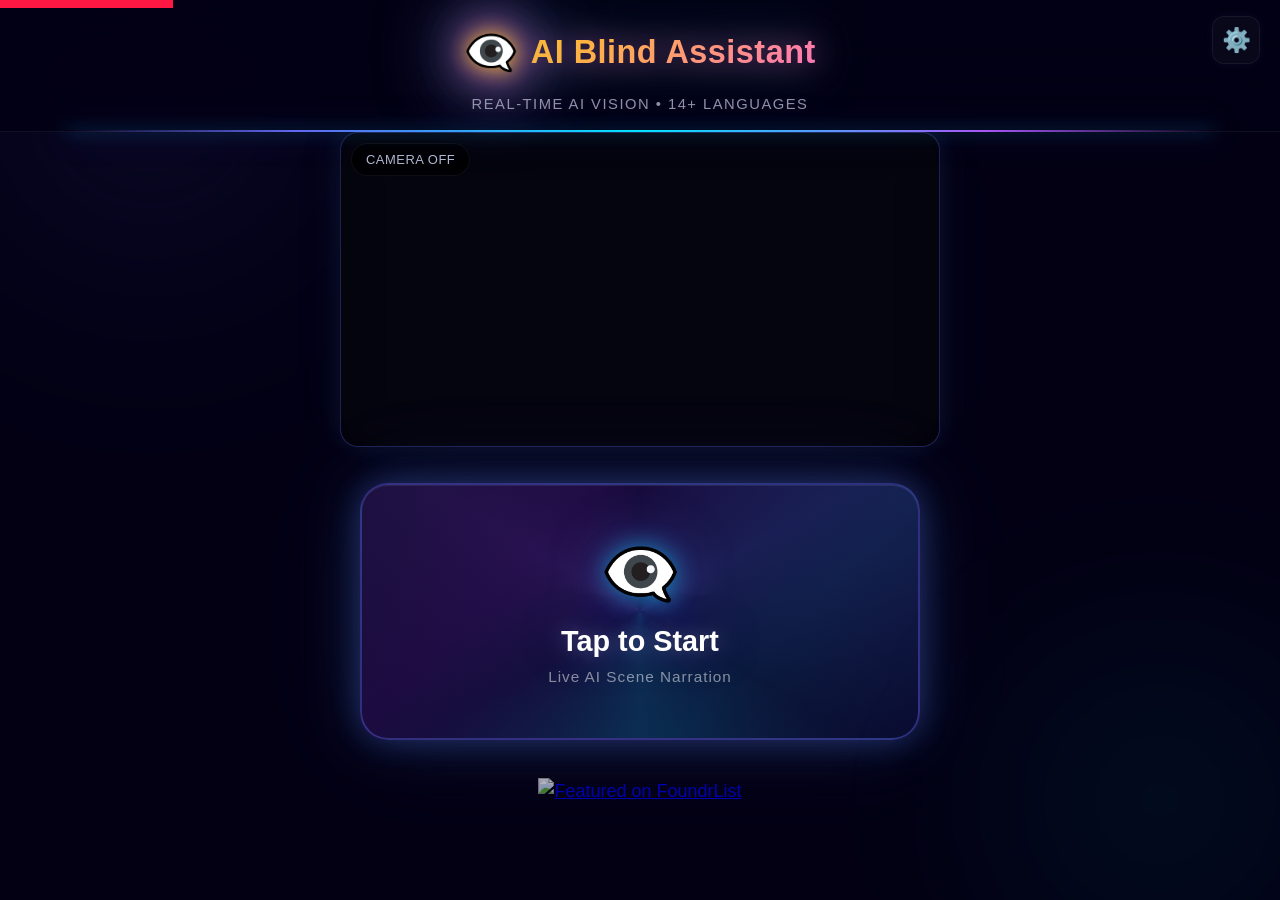
==== public/index.html @ adb6ef5a "Add FoundrList badge" ====
<!DOCTYPE html>
<html lang="en">
<head>
    <!-- Google tag (gtag.js) -->
    <script async src="https://www.googletagmanager.com/gtag/js?id=G-GV0S8DS3LZ"></script>
    <script>
      window.dataLayer = window.dataLayer || [];
      function gtag(){dataLayer.push(arguments);}
      gtag('js', new Date());

      gtag('config', 'G-GV0S8DS3LZ');
    </script>
    <meta charset="UTF-8">
    <meta name="viewport" content="width=device-width, initial-scale=1.0, maximum-scale=1.0, user-scalable=no">
    <meta name="description" content="AI Blind Assistant - Live scene narration and obstacle detection for visually impaired users">
    <meta name="theme-color" content="#030014">
    <meta name="apple-mobile-web-app-capable" content="yes">
    <meta name="apple-mobile-web-app-status-bar-style" content="black-translucent">
    <meta name="mobile-web-app-capable" content="yes">
    <link rel="manifest" href="manifest.json">
    <link rel="icon" type="image/svg+xml" href="favicon.svg">
    <link rel="apple-touch-icon" href="favicon.svg">
    <title>AI Blind Assistant</title>

    <link rel="stylesheet" href="css/style.css">

    <style>.skip-link{position:absolute;top:-40px;left:0;background:var(--danger);color:#fff;padding:8px;z-index:999;font-size:1.2rem}.skip-link:focus{top:0}</style>

    <!-- Vercel Web Analytics -->
    <script defer src="https://cdn.vercel-insights.com/v1/script.js"></script>
</head>
<body>
    <a href="#main" class="skip-link">Skip to assistant</a>

    <!-- ARIA live regions -->
    <div id="sr-alert" aria-live="assertive" aria-atomic="true" class="sr-only"></div>
    <div id="sr-status" aria-live="polite" aria-atomic="true" class="sr-only"></div>

    <!-- Header -->
    <header>
        <div class="header-row">
            <h1 aria-label="AI Blind Assistant">
                <span class="logo" aria-hidden="true">👁️‍🗨️</span>
                <span>AI Blind Assistant</span>
            </h1>
            <button id="btn-settings" class="btn-icon" aria-label="Open settings">⚙️</button>
        </div>
        <p class="subtitle">Real-time AI vision • 14+ languages</p>
    </header>

    <!-- Main -->
    <main id="main">

        <!-- Camera Feed -->
        <div class="camera-wrap" aria-hidden="true">
            <video id="camera" autoplay playsinline muted></video>
            <canvas id="capture-canvas"></canvas>
            <div id="camera-status" class="camera-badge">Camera off</div>
            <div id="scan-line" class="scanning-line" style="display:none"></div>
            <div id="status-ring" class="status-ring" style="display:none"></div>
        </div>

        <!-- Primary Action: Big start button -->
        <section class="action-zone" aria-label="Main controls">
            <button id="btn-start" class="btn-mega" aria-label="Start assistant. Double tap to begin live scene narration.">
                <span class="mega-icon" aria-hidden="true">👁️‍🗨️</span>
                <span class="mega-label">Tap to Start</span>
                <span class="mega-sub">Live AI Scene Narration</span>
            </button>
        </section>

        <!-- Active Mode -->
        <section id="active-panel" class="active-panel hidden" aria-label="Live assistant">

            <!-- Scene narration -->
            <div class="narration-box" role="log" aria-live="polite" aria-label="Scene narration">
                <div class="narration-header">
                    <span class="pulse-dot" aria-hidden="true"></span>
                    <span>Live Narration</span>
                </div>
                <p id="narration-text" class="narration-text">Starting camera...</p>
            </div>

            <!-- Obstacle alerts -->
            <div id="obstacle-alerts" class="obstacle-alerts" role="alert" aria-live="assertive" aria-label="Obstacle warnings"></div>

            <!-- Quick Actions -->
            <div class="quick-actions" role="toolbar" aria-label="Quick actions">
                <button id="btn-describe" class="btn btn-primary btn-xl" aria-label="Describe what's in front of me">
                    <span aria-hidden="true">🔍</span>
                    <span>What's here?</span>
                </button>
                <button id="btn-read" class="btn btn-secondary btn-xl" aria-label="Read any visible text, signs, or labels">
                    <span aria-hidden="true">📖</span>
                    <span>Read text</span>
                </button>
                <button id="btn-ask" class="btn btn-secondary btn-xl" aria-label="Ask a question about the scene">
                    <span aria-hidden="true">❓</span>
                    <span>Ask AI</span>
                </button>
            </div>

            <!-- Repeat / Stop -->
            <div class="playback-controls">
                <button id="btn-repeat" class="btn btn-accent btn-lg btn-block" aria-label="Repeat last narration">
                    <span aria-hidden="true">🔊</span> Repeat Last
                </button>
            </div>

            <button id="btn-stop" class="btn btn-danger btn-lg btn-block" aria-label="Stop assistant and camera">
                <span aria-hidden="true">⏹️</span> Stop Assistant
            </button>
        </section>

        <!-- Ask Question Modal -->
        <div id="ask-modal" class="modal hidden" role="dialog" aria-label="Ask a question" aria-modal="true">
            <div class="modal-backdrop"></div>
            <div class="modal-body">
                <h2>Ask about what you see</h2>
                <div class="input-group">
                    <label for="question-input">Your question:</label>
                    <input type="text" id="question-input" class="text-input"
                           placeholder="e.g. Is there a door nearby?"
                           aria-label="Type your question">
                </div>
                <div class="modal-row">
                    <button id="btn-voice-ask" class="btn btn-primary btn-lg" aria-label="Ask by voice">
                        <span aria-hidden="true">🎤</span> Speak
                    </button>
                    <button id="btn-send-ask" class="btn btn-accent btn-lg" aria-label="Send question">
                        <span aria-hidden="true">➡️</span> Ask
                    </button>
                </div>
                <button id="btn-close-ask" class="btn btn-secondary btn-block" aria-label="Close">Cancel</button>
            </div>
        </div>
    </main>

    <!-- Settings Modal -->
    <div id="settings-modal" class="modal hidden" role="dialog" aria-label="Settings" aria-modal="true">
        <div class="modal-backdrop"></div>
        <div class="modal-body">
            <h2>Settings</h2>

            <div class="setting-group">
                <h3>Voice Language</h3>
                <select id="setting-language" class="select-input" aria-label="Select voice language">
                    <option value="en" selected>English</option>
                    <option value="hi">Hindi (हिन्दी)</option>
                    <option value="ta">Tamil (தமிழ்)</option>
                    <option value="te">Telugu (తెలుగు)</option>
                    <option value="kn">Kannada (ಕನ್ನಡ)</option>
                    <option value="ml">Malayalam (മലയാളം)</option>
                    <option value="bn">Bengali (বাংলা)</option>
                    <option value="mr">Marathi (मराठी)</option>
                    <option value="gu">Gujarati (ગુજરાતી)</option>
                    <option value="pa">Punjabi (ਪੰਜਾਬੀ)</option>
                    <option value="ur">Urdu (اردو)</option>
                    <option value="es">Spanish</option>
                    <option value="fr">French</option>
                    <option value="ar">Arabic</option>
                </select>
            </div>

            <div class="setting-group">
                <h3>Narration</h3>
                <label class="toggle">
                    <input type="checkbox" id="setting-auto-narrate" checked>
                    Auto-narrate scenes continuously
                </label>
                <label class="toggle">
                    <input type="checkbox" id="setting-obstacle-alerts" checked>
                    Obstacle proximity alerts
                </label>
                <label class="toggle">
                    <input type="checkbox" id="setting-haptic" checked>
                    Vibration on obstacles
                </label>
            </div>

            <div class="setting-group">
                <h3>Speed</h3>
                <label class="range-label">
                    Scene scan interval:
                    <span id="interval-value">3s</span>
                </label>
                <input type="range" id="setting-interval" min="2" max="10" value="3" step="1"
                       aria-label="Scene scan interval in seconds">
            </div>

            <div class="setting-group">
                <h3>Voice</h3>
                <label class="range-label">
                    Speech rate:
                    <span id="rate-value">1.0x</span>
                </label>
                <input type="range" id="setting-rate" min="0.5" max="2" value="1" step="0.1"
                       aria-label="Speech rate">
            </div>

            <button id="btn-close-settings" class="btn btn-primary btn-block btn-lg">Done</button>
        </div>
    </div>

    <!-- FoundrList Badge -->
    <div style="text-align:center;padding:1rem 0;opacity:0.7">
        <a href="https://www.foundrlist.com/product/aiblindassistant?utm_source=badge&utm_medium=embed" target="_blank" rel="noopener">
            <img src="https://www.foundrlist.com/api/badge/aiblindassistant" alt="Featured on FoundrList" width="120" height="38" />
        </a>
    </div>

    <!-- Toasts -->
    <div id="toasts" class="toast-container" aria-live="polite"></div>

    <!-- Scripts -->
    <script src="js/camera.js"></script>
    <script src="js/audio.js"></script>
    <script src="js/app.js"></script>
</body>
</html>
---- public/css/style.css ----
/* ============================================
   AI Blind Assistant — Neon Glow Dark Theme
   Mobile-first, high-contrast, accessibility-focused
   ============================================ */

:root {
    --bg: #030014;
    --bg-card: #0a0a1f;
    --bg-input: #0f0f2a;
    --text: #ffffff;
    --text-dim: #b0b8d0;
    --text-muted: #4a4a6a;
    --accent: #00e5ff;
    --accent-glow: rgba(0, 229, 255, 0.5);
    --accent-deep: rgba(0, 229, 255, 0.08);
    --primary: #6366f1;
    --primary-glow: rgba(99, 102, 241, 0.5);
    --primary-dark: #4f46e5;
    --danger: #ff1744;
    --danger-glow: rgba(255, 23, 68, 0.5);
    --danger-dark: #c62828;
    --warning: #ff9100;
    --warning-glow: rgba(255, 145, 0, 0.4);
    --success: #00e676;
    --success-glow: rgba(0, 230, 118, 0.5);
    --purple: #a855f7;
    --purple-glow: rgba(168, 85, 247, 0.4);
    --border: rgba(255, 255, 255, 0.06);
    --border-glow: rgba(0, 229, 255, 0.2);
    --glass: rgba(255, 255, 255, 0.03);
    --radius: 18px;
    --radius-sm: 12px;
    --font: -apple-system, BlinkMacSystemFont, 'Segoe UI', Roboto, sans-serif;
}

*, *::before, *::after { box-sizing: border-box; margin: 0; padding: 0; }

html { font-size: 18px; scroll-behavior: smooth; }

body {
    font-family: var(--font);
    background: var(--bg);
    color: var(--text);
    min-height: 100dvh;
    min-height: 100vh; /* fallback */
    line-height: 1.5;
    -webkit-font-smoothing: antialiased;
    overflow-x: hidden;
    position: relative;
    -webkit-tap-highlight-color: transparent;
    touch-action: manipulation;
    padding: env(safe-area-inset-top) env(safe-area-inset-right) env(safe-area-inset-bottom) env(safe-area-inset-left);
}

/* --- Ambient Background Orbs --- */
body::before,
body::after {
    content: '';
    position: fixed;
    border-radius: 50%;
    filter: blur(100px);
    pointer-events: none;
    z-index: 0;
}

body::before {
    width: 500px; height: 500px;
    top: -150px; left: -100px;
    background: radial-gradient(circle, rgba(99, 102, 241, 0.12) 0%, transparent 70%);
    animation: orbFloat1 8s ease-in-out infinite;
}

body::after {
    width: 400px; height: 400px;
    bottom: -100px; right: -80px;
    background: radial-gradient(circle, rgba(0, 229, 255, 0.1) 0%, transparent 70%);
    animation: orbFloat2 10s ease-in-out infinite;
}

@keyframes orbFloat1 {
    0%, 100% { transform: translate(0, 0) scale(1); }
    50% { transform: translate(60px, 40px) scale(1.15); }
}

@keyframes orbFloat2 {
    0%, 100% { transform: translate(0, 0) scale(1); }
    50% { transform: translate(-50px, -30px) scale(1.1); }
}

.sr-only {
    position: absolute; width: 1px; height: 1px;
    margin: -1px; padding: 0; overflow: hidden;
    clip: rect(0,0,0,0); white-space: nowrap; border: 0;
}

.hidden { display: none !important; }

/* Focus */
*:focus-visible {
    outline: 2px solid var(--accent);
    outline-offset: 3px;
    box-shadow: 0 0 15px var(--accent-glow);
}

/* ===========================================
   HEADER — Glowing Logo & Title
   =========================================== */
header {
    background: rgba(3, 0, 20, 0.85);
    padding: 20px 20px 16px;
    border-bottom: 1px solid var(--border);
    text-align: center;
    position: relative;
    z-index: 10;
    backdrop-filter: blur(30px);
}

/* Glowing bottom line */
header::after {
    content: '';
    position: absolute;
    bottom: -1px; left: 5%; right: 5%;
    height: 2px;
    background: linear-gradient(90deg,
        transparent,
        var(--primary) 20%,
        var(--accent) 50%,
        var(--purple) 80%,
        transparent);
    border-radius: 2px;
    box-shadow: 0 0 15px var(--accent-glow), 0 0 30px var(--primary-glow);
    animation: headerLineGlow 3s ease-in-out infinite;
}

@keyframes headerLineGlow {
    0%, 100% { opacity: 0.7; filter: brightness(1); }
    50% { opacity: 1; filter: brightness(1.3); }
}

.header-row {
    display: flex; align-items: center; justify-content: center; gap: 12px;
}

header h1 {
    font-size: 1.8rem; font-weight: 900;
    display: flex; align-items: center; gap: 12px;
    background: linear-gradient(135deg, #ffd700 0%, #ff6ec7 35%, #00e5ff 65%, #a855f7 100%);
    background-size: 300% 300%;
    -webkit-background-clip: text;
    -webkit-text-fill-color: transparent;
    background-clip: text;
    animation: titleShimmer 5s ease-in-out infinite;
    filter: drop-shadow(0 0 15px rgba(255, 110, 199, 0.6)) drop-shadow(0 0 30px rgba(0, 229, 255, 0.3));
    letter-spacing: 0.5px;
}

@keyframes titleShimmer {
    0%, 100% { background-position: 0% 50%; }
    50% { background-position: 100% 50%; }
}

/* Glowing Logo */
.logo {
    font-size: 2.4rem;
    -webkit-text-fill-color: initial;
    filter: drop-shadow(0 0 10px rgba(255, 215, 0, 0.7)) drop-shadow(0 0 25px rgba(255, 110, 199, 0.5)) drop-shadow(0 0 40px var(--primary-glow));
    animation: logoGlow 3s ease-in-out infinite;
}

@keyframes logoGlow {
    0%, 100% {
        filter: drop-shadow(0 0 10px rgba(255, 215, 0, 0.7)) drop-shadow(0 0 25px rgba(255, 110, 199, 0.5)) drop-shadow(0 0 40px var(--primary-glow));
        transform: scale(1);
    }
    50% {
        filter: drop-shadow(0 0 18px rgba(255, 215, 0, 0.9)) drop-shadow(0 0 35px rgba(255, 110, 199, 0.7)) drop-shadow(0 0 50px var(--purple-glow)) drop-shadow(0 0 60px rgba(0, 229, 255, 0.3));
        transform: scale(1.12);
    }
}

.subtitle {
    color: var(--text-dim); font-size: 0.82rem; margin-top: 8px;
    letter-spacing: 1.5px; text-transform: uppercase;
    opacity: 0.8;
    text-shadow: 0 0 8px rgba(255, 110, 199, 0.2);
}

/* ===========================================
   BUTTONS — Neon Glow Variants
   =========================================== */
.btn {
    display: inline-flex; align-items: center; justify-content: center; gap: 8px;
    padding: 12px 20px; font-size: 1rem; font-weight: 600;
    border: 1px solid transparent; border-radius: var(--radius-sm);
    cursor: pointer; text-decoration: none;
    min-height: 52px; min-width: 52px;
    font-family: var(--font);
    transition: all 0.3s cubic-bezier(0.4, 0, 0.2, 1);
    position: relative;
    overflow: hidden;
    z-index: 1;
}

.btn::after {
    content: '';
    position: absolute; inset: 0;
    border-radius: inherit;
    opacity: 0;
    background: radial-gradient(circle at center, rgba(255,255,255,0.15) 0%, transparent 70%);
    transition: opacity 0.3s;
}

.btn:hover::after { opacity: 1; }
.btn:active { transform: scale(0.96); }

.btn-primary {
    background: linear-gradient(135deg, var(--primary) 0%, var(--primary-dark) 50%, #6366f1 100%);
    color: #fff;
    border-color: rgba(99, 102, 241, 0.5);
    box-shadow:
        0 0 18px rgba(99, 102, 241, 0.35),
        0 0 40px rgba(99, 102, 241, 0.15),
        inset 0 1px 0 rgba(255,255,255,0.1),
        inset 0 0 12px rgba(99, 102, 241, 0.12);
    text-shadow: 0 0 8px rgba(255, 255, 255, 0.3);
    animation: primaryPulse 3.5s ease-in-out infinite;
    position: relative;
    overflow: hidden;
}
.btn-primary::before {
    content: '';
    position: absolute; inset: 0;
    background: linear-gradient(45deg, transparent 30%, rgba(255,255,255,0.1) 50%, transparent 70%);
    animation: primaryShimmer 3s ease-in-out infinite;
}
.btn-primary:hover, .btn-primary:focus-visible {
    box-shadow:
        0 0 30px var(--primary-glow),
        0 0 60px rgba(99, 102, 241, 0.25),
        0 0 90px rgba(99, 102, 241, 0.1),
        0 4px 20px rgba(0,0,0,0.4);
    border-color: rgba(99, 102, 241, 0.7);
    transform: translateY(-2px) scale(1.02);
}

@keyframes primaryPulse {
    0%, 100% { box-shadow: 0 0 18px rgba(99, 102, 241, 0.35), 0 0 40px rgba(99, 102, 241, 0.15); }
    50% { box-shadow: 0 0 28px rgba(99, 102, 241, 0.5), 0 0 55px rgba(99, 102, 241, 0.25), 0 0 80px rgba(99, 102, 241, 0.1); }
}

@keyframes primaryShimmer {
    0% { transform: translateX(-100%); }
    100% { transform: translateX(100%); }
}

.btn-secondary {
    background: var(--glass);
    color: var(--text);
    border-color: rgba(168, 85, 247, 0.2);
    backdrop-filter: blur(10px);
    box-shadow: 0 0 12px rgba(168, 85, 247, 0.1), inset 0 0 15px rgba(168, 85, 247, 0.03);
    text-shadow: 0 0 6px rgba(168, 85, 247, 0.2);
    animation: secondaryGlow 4s ease-in-out infinite;
}
.btn-secondary:hover, .btn-secondary:focus-visible {
    background: rgba(168, 85, 247, 0.08);
    border-color: rgba(168, 85, 247, 0.4);
    box-shadow:
        0 0 25px rgba(168, 85, 247, 0.2),
        0 0 50px rgba(168, 85, 247, 0.1),
        inset 0 0 20px rgba(168, 85, 247, 0.05);
    transform: translateY(-2px);
}

@keyframes secondaryGlow {
    0%, 100% { box-shadow: 0 0 12px rgba(168, 85, 247, 0.1); border-color: rgba(168, 85, 247, 0.2); }
    50% { box-shadow: 0 0 20px rgba(168, 85, 247, 0.2), 0 0 35px rgba(168, 85, 247, 0.08); border-color: rgba(168, 85, 247, 0.3); }
}

.btn-accent {
    background: linear-gradient(135deg, var(--accent) 0%, #00b8d4 50%, #00e5ff 100%);
    color: #000; font-weight: 700;
    border-color: rgba(0, 229, 255, 0.6);
    box-shadow:
        0 0 20px var(--accent-glow),
        0 0 40px rgba(0, 229, 255, 0.25),
        0 0 60px rgba(0, 229, 255, 0.1),
        inset 0 0 12px rgba(0, 229, 255, 0.15);
    text-shadow: 0 0 8px rgba(0, 0, 0, 0.3);
    animation: accentPulse 3s ease-in-out infinite;
    position: relative;
    overflow: hidden;
}
.btn-accent::before {
    content: '';
    position: absolute; inset: 0;
    background: linear-gradient(45deg, transparent 30%, rgba(255,255,255,0.15) 50%, transparent 70%);
    animation: accentShimmer 3s ease-in-out infinite;
}
.btn-accent:hover, .btn-accent:focus-visible {
    box-shadow:
        0 0 35px var(--accent-glow),
        0 0 70px rgba(0, 229, 255, 0.3),
        0 0 100px rgba(0, 229, 255, 0.15),
        0 0 130px rgba(0, 229, 255, 0.05);
    transform: translateY(-2px) scale(1.02);
    border-color: rgba(0, 229, 255, 0.8);
}

@keyframes accentPulse {
    0%, 100% {
        box-shadow: 0 0 20px var(--accent-glow), 0 0 40px rgba(0, 229, 255, 0.25), 0 0 60px rgba(0, 229, 255, 0.1);
    }
    50% {
        box-shadow: 0 0 30px var(--accent-glow), 0 0 55px rgba(0, 229, 255, 0.35), 0 0 80px rgba(0, 229, 255, 0.15), 0 0 100px rgba(0, 229, 255, 0.05);
    }
}

@keyframes accentShimmer {
    0% { transform: translateX(-100%); }
    100% { transform: translateX(100%); }
}

.btn-danger {
    background: linear-gradient(135deg, var(--danger) 0%, #d50000 50%, #ff1744 100%);
    color: #fff;
    border-color: rgba(255, 23, 68, 0.6);
    box-shadow:
        0 0 20px rgba(255, 23, 68, 0.4),
        0 0 40px rgba(255, 23, 68, 0.2),
        0 0 60px rgba(255, 23, 68, 0.1),
        inset 0 0 15px rgba(255, 23, 68, 0.15);
    animation: dangerPulse 2s ease-in-out infinite;
    text-shadow: 0 0 10px rgba(255, 255, 255, 0.5), 0 0 20px rgba(255, 23, 68, 0.6);
    position: relative;
    overflow: hidden;
}
.btn-danger::before {
    content: '';
    position: absolute; inset: 0;
    background: linear-gradient(45deg, transparent 30%, rgba(255,255,255,0.12) 50%, transparent 70%);
    animation: dangerShimmer 2.5s ease-in-out infinite;
}
.btn-danger:hover, .btn-danger:focus-visible {
    box-shadow:
        0 0 35px var(--danger-glow),
        0 0 70px rgba(255, 23, 68, 0.3),
        0 0 100px rgba(255, 23, 68, 0.15),
        0 0 140px rgba(255, 23, 68, 0.05);
    border-color: rgba(255, 23, 68, 0.8);
    transform: translateY(-2px) scale(1.02);
}

@keyframes dangerPulse {
    0%, 100% {
        box-shadow:
            0 0 20px rgba(255, 23, 68, 0.4),
            0 0 40px rgba(255, 23, 68, 0.2),
            0 0 60px rgba(255, 23, 68, 0.1),
            inset 0 0 15px rgba(255, 23, 68, 0.15);
    }
    50% {
        box-shadow:
            0 0 30px rgba(255, 23, 68, 0.6),
            0 0 60px rgba(255, 23, 68, 0.35),
            0 0 90px rgba(255, 23, 68, 0.15),
            0 0 120px rgba(255, 23, 68, 0.05),
            inset 0 0 20px rgba(255, 23, 68, 0.2);
    }
}

@keyframes dangerShimmer {
    0% { transform: translateX(-100%); }
    100% { transform: translateX(100%); }
}

.btn-lg { padding: 16px 24px; font-size: 1.1rem; min-height: 58px; }
.btn-xl { padding: 18px 16px; font-size: 1.05rem; min-height: 64px; flex: 1; flex-direction: column; }
.btn-block { width: 100%; }

.btn-icon {
    background: var(--glass); border: 1px solid var(--border); color: var(--text);
    border-radius: var(--radius-sm); padding: 8px; cursor: pointer;
    font-size: 1.3rem; min-height: 48px; min-width: 48px;
    display: flex; align-items: center; justify-content: center;
    position: absolute; right: 20px; top: 16px;
    transition: all 0.3s;
    backdrop-filter: blur(10px);
}
.btn-icon:hover {
    background: rgba(99, 102, 241, 0.08);
    border-color: rgba(99, 102, 241, 0.4);
    box-shadow:
        0 0 20px rgba(99, 102, 241, 0.25),
        0 0 40px rgba(168, 85, 247, 0.1);
    animation: settingsSpin 0.5s ease;
}

.btn-icon {
    box-shadow: 0 0 10px rgba(99, 102, 241, 0.08);
    animation: settingsGlow 4s ease-in-out infinite;
}

@keyframes settingsGlow {
    0%, 100% { box-shadow: 0 0 10px rgba(99, 102, 241, 0.08); }
    50% { box-shadow: 0 0 16px rgba(99, 102, 241, 0.15), 0 0 30px rgba(168, 85, 247, 0.06); }
}

@keyframes settingsSpin {
    from { transform: rotate(0deg); }
    to { transform: rotate(90deg); }
}

/* ===========================================
   CAMERA — Neon Border Frame
   =========================================== */
.camera-wrap {
    position: relative; width: 100%; aspect-ratio: 4/3;
    max-height: 35vh; background: #050510;
    border-radius: var(--radius); overflow: hidden;
    border: 1px solid rgba(99, 102, 241, 0.3);
    margin-bottom: 16px;
    box-shadow:
        0 0 30px rgba(0, 0, 0, 0.6),
        0 0 20px rgba(99, 102, 241, 0.15),
        0 0 40px rgba(0, 229, 255, 0.08),
        0 0 60px rgba(168, 85, 247, 0.05),
        inset 0 0 40px rgba(0,0,0,0.4);
    animation: cameraGlow 5s ease-in-out infinite;
}

@keyframes cameraGlow {
    0%, 100% {
        border-color: rgba(99, 102, 241, 0.3);
        box-shadow: 0 0 30px rgba(0,0,0,0.6), 0 0 20px rgba(99, 102, 241, 0.15), 0 0 40px rgba(0, 229, 255, 0.08);
    }
    33% {
        border-color: rgba(0, 229, 255, 0.3);
        box-shadow: 0 0 30px rgba(0,0,0,0.6), 0 0 25px rgba(0, 229, 255, 0.2), 0 0 50px rgba(99, 102, 241, 0.1);
    }
    66% {
        border-color: rgba(168, 85, 247, 0.3);
        box-shadow: 0 0 30px rgba(0,0,0,0.6), 0 0 25px rgba(168, 85, 247, 0.15), 0 0 50px rgba(0, 229, 255, 0.08);
    }
}

.camera-wrap video { width: 100%; height: 100%; object-fit: cover; }
.camera-wrap canvas { display: none; }

.camera-badge {
    position: absolute; top: 10px; left: 10px;
    background: rgba(0,0,0,0.7); backdrop-filter: blur(8px);
    padding: 6px 14px; border-radius: 20px; font-size: 0.72rem;
    color: var(--text-dim); border: 1px solid var(--border);
    letter-spacing: 0.5px; text-transform: uppercase;
}

.camera-badge.active {
    color: var(--success);
    border-color: rgba(0, 230, 118, 0.3);
    box-shadow: 0 0 12px var(--success-glow);
}

/* ===========================================
   MEGA START BUTTON — Ultimate Neon Glow
   =========================================== */
.action-zone { padding: 20px; }

.btn-mega {
    width: 100%; padding: 52px 24px;
    background: linear-gradient(135deg, #0f0a2e 0%, #1a0a3e 30%, #0a1a3e 70%, #0a0a2e 100%);
    border: 2px solid rgba(99, 102, 241, 0.4);
    border-radius: 28px;
    color: #fff; cursor: pointer; text-align: center;
    font-family: var(--font);
    position: relative;
    overflow: hidden;
    transition: all 0.4s cubic-bezier(0.4, 0, 0.2, 1);
    box-shadow:
        0 0 30px rgba(99, 102, 241, 0.3),
        0 0 60px rgba(0, 229, 255, 0.15),
        0 0 100px rgba(168, 85, 247, 0.1),
        inset 0 1px 0 rgba(255,255,255,0.08);
    animation: megaBreath 4s ease-in-out infinite;
}

@keyframes megaBreath {
    0%, 100% {
        box-shadow:
            0 0 30px rgba(99, 102, 241, 0.3),
            0 0 60px rgba(0, 229, 255, 0.15),
            0 0 100px rgba(168, 85, 247, 0.1),
            inset 0 1px 0 rgba(255,255,255,0.08);
        border-color: rgba(99, 102, 241, 0.4);
    }
    50% {
        box-shadow:
            0 0 40px rgba(99, 102, 241, 0.45),
            0 0 80px rgba(0, 229, 255, 0.25),
            0 0 120px rgba(168, 85, 247, 0.15),
            0 0 160px rgba(99, 102, 241, 0.05),
            inset 0 1px 0 rgba(255,255,255,0.12);
        border-color: rgba(0, 229, 255, 0.5);
    }
}

/* Rotating conic gradient ring */
.btn-mega::before {
    content: '';
    position: absolute; top: -50%; left: -50%;
    width: 200%; height: 200%;
    background: conic-gradient(
        from 0deg,
        transparent,
        rgba(99, 102, 241, 0.12),
        transparent,
        rgba(0, 229, 255, 0.1),
        transparent,
        rgba(168, 85, 247, 0.1),
        transparent
    );
    animation: megaSpin 5s linear infinite;
    z-index: 0;
}

/* Inner shimmer sweep */
.btn-mega::after {
    content: '';
    position: absolute;
    top: 0; left: -100%; width: 60%; height: 100%;
    background: linear-gradient(90deg, transparent, rgba(255,255,255,0.06), transparent);
    animation: megaSweep 3s ease-in-out infinite;
    z-index: 0;
}

@keyframes megaSpin { to { transform: rotate(360deg); } }

@keyframes megaSweep {
    0% { left: -100%; }
    100% { left: 200%; }
}

.btn-mega:hover, .btn-mega:focus-visible {
    box-shadow:
        0 0 50px rgba(99, 102, 241, 0.5),
        0 0 100px rgba(0, 229, 255, 0.35),
        0 0 150px rgba(168, 85, 247, 0.2),
        0 0 200px rgba(99, 102, 241, 0.1);
    transform: scale(1.02);
    border-color: var(--accent);
}

.btn-mega:active { transform: scale(0.98); }

.mega-icon {
    font-size: 3.5rem; display: block; margin-bottom: 14px;
    position: relative; z-index: 1;
    filter: drop-shadow(0 0 12px var(--accent-glow)) drop-shadow(0 0 25px var(--primary-glow));
    animation: megaIconFloat 3s ease-in-out infinite;
}

@keyframes megaIconFloat {
    0%, 100% { transform: translateY(0); }
    50% { transform: translateY(-6px); }
}

.mega-label {
    font-size: 1.6rem; font-weight: 800; display: block;
    position: relative; z-index: 1;
    text-shadow: 0 0 20px rgba(255,255,255,0.3), 0 0 40px var(--primary-glow);
}
.mega-sub {
    font-size: 0.85rem; color: rgba(255,255,255,0.5); display: block;
    margin-top: 10px; position: relative; z-index: 1;
    letter-spacing: 1px;
}

/* --- Active Panel --- */
.active-panel { padding: 16px 20px; }

/* ===========================================
   NARRATION BOX — Glassmorphism + Glow
   =========================================== */
.narration-box {
    background: rgba(10, 10, 31, 0.7);
    border: 1px solid rgba(99, 102, 241, 0.25);
    border-radius: var(--radius); padding: 20px 22px;
    margin-bottom: 16px; min-height: 90px;
    position: relative;
    backdrop-filter: blur(20px);
    box-shadow:
        0 0 25px rgba(99, 102, 241, 0.12),
        0 0 50px rgba(0, 229, 255, 0.06),
        0 0 80px rgba(168, 85, 247, 0.04),
        inset 0 0 30px rgba(0,0,0,0.3),
        inset 0 1px 0 rgba(255,255,255,0.04);
    animation: narrationGlow 6s ease-in-out infinite;
}

@keyframes narrationGlow {
    0%, 100% {
        box-shadow: 0 0 25px rgba(99, 102, 241, 0.12), 0 0 50px rgba(0, 229, 255, 0.06), inset 0 0 30px rgba(0,0,0,0.3);
    }
    50% {
        box-shadow: 0 0 35px rgba(99, 102, 241, 0.18), 0 0 60px rgba(0, 229, 255, 0.1), 0 0 90px rgba(168, 85, 247, 0.06), inset 0 0 30px rgba(0,0,0,0.3);
    }
}

/* Animated gradient border */
.narration-box::before {
    content: '';
    position: absolute; inset: -1px;
    border-radius: var(--radius);
    background: linear-gradient(
        135deg,
        rgba(99, 102, 241, 0.25) 0%,
        transparent 30%,
        transparent 50%,
        rgba(0, 229, 255, 0.15) 70%,
        rgba(168, 85, 247, 0.2) 100%
    );
    z-index: -1;
    animation: borderShift 6s ease-in-out infinite;
}

@keyframes borderShift {
    0%, 100% { opacity: 0.5; }
    50% { opacity: 0.9; }
}

.narration-header {
    display: flex; align-items: center; gap: 8px;
    font-size: 0.75rem; color: var(--accent); font-weight: 700;
    margin-bottom: 12px; text-transform: uppercase; letter-spacing: 2px;
    text-shadow: 0 0 10px var(--accent-glow);
}

.pulse-dot {
    width: 8px; height: 8px; border-radius: 50%;
    background: var(--success); display: inline-block;
    box-shadow: 0 0 6px var(--success), 0 0 15px var(--success-glow), 0 0 25px var(--success-glow);
    animation: pulseGlow 1.5s infinite;
}

@keyframes pulseGlow {
    0%, 100% {
        box-shadow: 0 0 6px var(--success), 0 0 15px var(--success-glow);
        transform: scale(1);
    }
    50% {
        box-shadow: 0 0 10px var(--success), 0 0 25px var(--success-glow), 0 0 40px rgba(0, 230, 118, 0.2);
        transform: scale(1.2);
    }
}

.narration-text { font-size: 1.1rem; line-height: 1.7; color: rgba(255,255,255,0.9); }

/* ===========================================
   OBSTACLE ALERTS — Danger Glow
   =========================================== */
.obstacle-alerts { margin-bottom: 16px; }

.alert-card {
    background: linear-gradient(135deg, rgba(198, 40, 40, 0.6) 0%, rgba(183, 28, 28, 0.5) 100%);
    border: 1px solid rgba(255, 23, 68, 0.5);
    border-radius: var(--radius-sm); padding: 16px 20px;
    margin-bottom: 8px; font-weight: 700; font-size: 1.05rem;
    display: flex; align-items: center; gap: 10px;
    animation: alertGlow 0.4s ease;
    box-shadow:
        0 0 20px var(--danger-glow),
        0 0 40px rgba(255, 23, 68, 0.15),
        inset 0 0 20px rgba(0,0,0,0.3);
    backdrop-filter: blur(10px);
    text-shadow: 0 0 8px rgba(255, 23, 68, 0.3);
}

.alert-card.medium {
    background: linear-gradient(135deg, rgba(230, 81, 0, 0.5) 0%, rgba(191, 54, 12, 0.4) 100%);
    border-color: rgba(255, 145, 0, 0.4);
    box-shadow: 0 0 15px var(--warning-glow), 0 0 30px rgba(255, 145, 0, 0.1);
    text-shadow: 0 0 8px rgba(255, 145, 0, 0.3);
}

@keyframes alertGlow {
    from { transform: translateX(-20px) scale(0.95); opacity: 0; box-shadow: 0 0 50px var(--danger-glow); }
    to { transform: translateX(0) scale(1); opacity: 1; box-shadow: 0 0 20px var(--danger-glow); }
}

/* --- Quick Actions --- */
.quick-actions {
    display: flex; gap: 10px; margin-bottom: 16px;
}

.quick-actions .btn {
    backdrop-filter: blur(12px);
    background: rgba(10, 10, 31, 0.7);
    border-color: rgba(99, 102, 241, 0.25);
    box-shadow: 0 0 12px rgba(99, 102, 241, 0.1), inset 0 0 10px rgba(99, 102, 241, 0.04);
    text-shadow: 0 0 6px rgba(99, 102, 241, 0.2);
    animation: quickActionGlow 4s ease-in-out infinite;
    position: relative;
    overflow: hidden;
}

.quick-actions .btn::after {
    content: '';
    position: absolute; inset: 0;
    background: radial-gradient(ellipse at 50% 80%, rgba(99, 102, 241, 0.1) 0%, transparent 60%);
    opacity: 0;
    transition: opacity 0.4s;
}

.quick-actions .btn:hover {
    border-color: rgba(99, 102, 241, 0.5);
    box-shadow:
        0 0 25px rgba(99, 102, 241, 0.25),
        0 0 50px rgba(99, 102, 241, 0.1),
        inset 0 0 15px rgba(99, 102, 241, 0.06);
    transform: translateY(-2px);
}

.quick-actions .btn:hover::after { opacity: 1; }

@keyframes quickActionGlow {
    0%, 100% { box-shadow: 0 0 12px rgba(99, 102, 241, 0.1); }
    50% { box-shadow: 0 0 18px rgba(99, 102, 241, 0.18), 0 0 35px rgba(0, 229, 255, 0.06); }
}

/* --- Playback + Stop --- */
.playback-controls { margin-bottom: 12px; }

/* ===========================================
   MODAL — Glassmorphism Bottom Sheet
   =========================================== */
.modal {
    position: fixed; inset: 0; z-index: 100;
    display: flex; align-items: flex-end; justify-content: center;
    padding: 0;
}

.modal-backdrop {
    position: absolute; inset: 0;
    background: rgba(3, 0, 20, 0.88);
    backdrop-filter: blur(12px);
}

.modal-body {
    position: relative;
    background: rgba(10, 10, 31, 0.95);
    border: 1px solid rgba(99, 102, 241, 0.3);
    border-radius: 28px 28px 0 0;
    padding: 30px 24px 40px; width: 100%; max-width: 500px;
    max-height: 85vh; overflow-y: auto;
    backdrop-filter: blur(30px);
    box-shadow:
        0 -10px 50px rgba(0,0,0,0.5),
        0 0 40px rgba(99, 102, 241, 0.12),
        0 0 80px rgba(168, 85, 247, 0.06),
        0 0 120px rgba(0, 229, 255, 0.04),
        inset 0 1px 0 rgba(255,255,255,0.06);
    animation: modalGlow 4s ease-in-out infinite;
}

@keyframes modalGlow {
    0%, 100% {
        box-shadow: 0 -10px 50px rgba(0,0,0,0.5), 0 0 40px rgba(99, 102, 241, 0.12), 0 0 80px rgba(168, 85, 247, 0.06);
    }
    50% {
        box-shadow: 0 -10px 50px rgba(0,0,0,0.5), 0 0 55px rgba(99, 102, 241, 0.18), 0 0 100px rgba(168, 85, 247, 0.1), 0 0 140px rgba(0, 229, 255, 0.06);
    }
}

.modal-body::before {
    content: '';
    position: absolute; top: 12px; left: 50%; transform: translateX(-50%);
    width: 40px; height: 4px; border-radius: 4px;
    background: rgba(255,255,255,0.15);
}

.modal-body h2 {
    font-size: 1.3rem; margin-bottom: 20px; margin-top: 8px;
    background: linear-gradient(135deg, #fff 30%, var(--accent) 60%, var(--purple) 100%);
    background-size: 200% 200%;
    -webkit-background-clip: text;
    -webkit-text-fill-color: transparent;
    background-clip: text;
    animation: titleShimmer 4s ease-in-out infinite;
}

.input-group { margin-bottom: 16px; }

.input-group label {
    display: block; font-size: 0.85rem; color: var(--text-dim);
    margin-bottom: 6px;
}

.text-input {
    width: 100%; background: var(--bg-input); border: 1px solid var(--border);
    border-radius: var(--radius-sm); padding: 14px 16px;
    color: var(--text); font-size: 1.05rem; font-family: var(--font);
    transition: all 0.3s;
}

.text-input:focus {
    border-color: var(--primary);
    outline: none;
    box-shadow: 0 0 15px var(--primary-glow), 0 0 30px rgba(99, 102, 241, 0.1);
    background: rgba(99, 102, 241, 0.04);
}

.modal-row { display: flex; gap: 10px; margin-bottom: 12px; }
.modal-row .btn { flex: 1; }

/* --- Settings --- */
.setting-group { margin-bottom: 24px; }
.setting-group h3 {
    font-size: 0.82rem; color: var(--text-dim); margin-bottom: 12px;
    padding-bottom: 8px;
    border-bottom: 1px solid var(--border);
    text-transform: uppercase; letter-spacing: 1.5px;
}

.toggle {
    display: flex; align-items: center; gap: 12px;
    padding: 10px 0; cursor: pointer; font-size: 1rem;
    min-height: 48px;
}

.toggle input[type="checkbox"] {
    width: 22px; height: 22px; accent-color: var(--accent);
}

.select-input {
    width: 100%; background: var(--bg-input); border: 1px solid var(--border);
    border-radius: var(--radius-sm); padding: 14px 16px;
    color: var(--text); font-size: 1rem; font-family: var(--font);
    appearance: none;
    background-image: url("data:image/svg+xml,%3Csvg xmlns='http://www.w3.org/2000/svg' width='12' height='12' viewBox='0 0 12 12'%3E%3Cpath fill='%2300e5ff' d='M6 8L1 3h10z'/%3E%3C/svg%3E");
    background-repeat: no-repeat;
    background-position: right 16px center;
    transition: all 0.25s;
}

.select-input {
    box-shadow: 0 0 8px rgba(0, 229, 255, 0.05);
    transition: all 0.3s;
}

.select-input:focus {
    border-color: var(--accent);
    box-shadow: 0 0 18px var(--accent-glow), 0 0 35px rgba(0, 229, 255, 0.1);
    outline: none;
}

.text-input {
    box-shadow: 0 0 8px rgba(99, 102, 241, 0.05);
}

.range-label {
    display: flex; justify-content: space-between; align-items: center;
    font-size: 0.95rem; margin-bottom: 6px; color: var(--text);
}

input[type="range"] {
    width: 100%; accent-color: var(--accent); height: 6px;
}

.help-text { font-size: 0.8rem; color: var(--text-muted); }

/* --- Toasts --- */
.toast-container {
    position: fixed; bottom: 20px; left: 20px; right: 20px;
    z-index: 200; display: flex; flex-direction: column; gap: 8px;
    pointer-events: none;
}

.toast {
    background: rgba(13, 13, 26, 0.95);
    border: 1px solid rgba(99, 102, 241, 0.2);
    border-radius: var(--radius-sm); padding: 12px 18px;
    font-size: 0.9rem;
    animation: toastIn 0.3s ease; pointer-events: auto;
    backdrop-filter: blur(12px);
    box-shadow: 0 0 20px rgba(99, 102, 241, 0.08), 0 4px 20px rgba(0,0,0,0.4);
}

.toast.error {
    border-left: 3px solid var(--danger);
    box-shadow: 0 0 25px rgba(255, 23, 68, 0.2), 0 0 50px rgba(255, 23, 68, 0.08);
    border-color: rgba(255, 23, 68, 0.2);
}
.toast.success {
    border-left: 3px solid var(--success);
    box-shadow: 0 0 25px rgba(0, 230, 118, 0.2), 0 0 50px rgba(0, 230, 118, 0.08);
    border-color: rgba(0, 230, 118, 0.2);
}
.toast.info {
    border-left: 3px solid var(--accent);
    box-shadow: 0 0 25px rgba(0, 229, 255, 0.2), 0 0 50px rgba(0, 229, 255, 0.08);
    border-color: rgba(0, 229, 255, 0.15);
}

@keyframes toastIn {
    from { transform: translateY(20px); opacity: 0; }
    to { transform: translateY(0); opacity: 1; }
}

/* ===========================================
   SCANNING ANIMATION — Neon Sweep
   =========================================== */
.scanning-line {
    position: absolute;
    top: 0; left: 0; right: 0;
    height: 3px;
    background: linear-gradient(90deg, transparent, var(--accent), var(--purple), transparent);
    box-shadow: 0 0 12px var(--accent-glow), 0 0 25px var(--primary-glow), 0 0 40px rgba(168, 85, 247, 0.2);
    animation: scanLine 2.5s ease-in-out infinite;
    pointer-events: none;
}

@keyframes scanLine {
    0% { top: 0; opacity: 0; }
    10% { opacity: 1; }
    90% { opacity: 1; }
    100% { top: 100%; opacity: 0; }
}

/* --- Status Ring --- */
.status-ring {
    position: absolute; top: 10px; right: 10px;
    width: 14px; height: 14px; border-radius: 50%;
    background: var(--success);
    border: 2px solid rgba(0, 230, 118, 0.6);
    box-shadow: 0 0 8px var(--success), 0 0 20px var(--success-glow);
    animation: ringPulse 2s infinite;
}

@keyframes ringPulse {
    0%, 100% { box-shadow: 0 0 8px var(--success), 0 0 20px var(--success-glow); transform: scale(1); }
    50% { box-shadow: 0 0 14px var(--success), 0 0 30px var(--success-glow), 0 0 40px rgba(0, 230, 118, 0.15); transform: scale(1.15); }
}

/* ===========================================
   DESKTOP
   =========================================== */
@media (min-width: 768px) {
    .modal { align-items: center; padding: 20px; }
    .modal-body { border-radius: 28px; }
    .modal-body::before { display: none; }
    main { max-width: 600px; margin: 0 auto; }
}
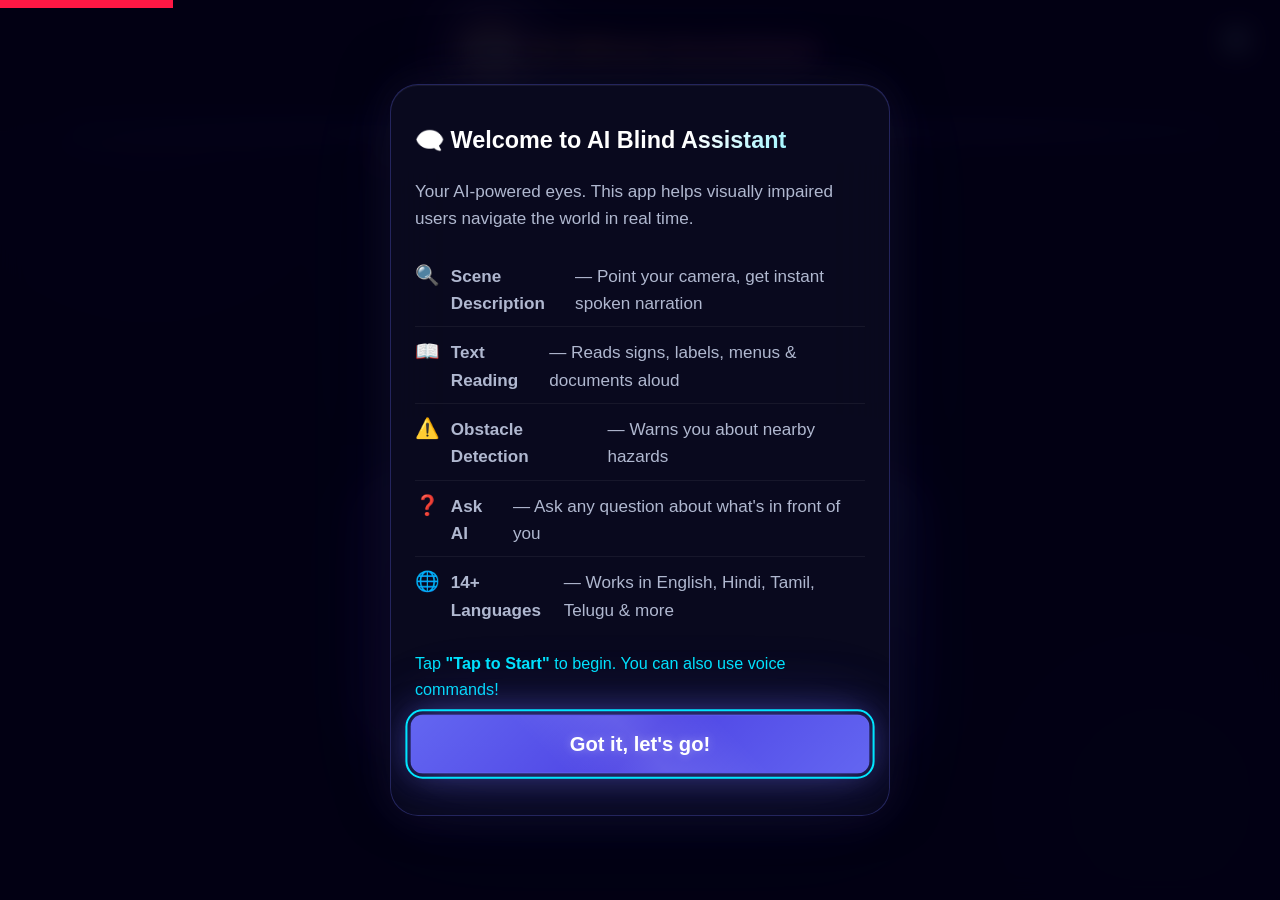
==== commit 2484b709: "Add welcome onboarding modal and About section in settings" ====
--- a/public/index.html
+++ b/public/index.html
@@ -198,7 +198,37 @@
                        aria-label="Speech rate">
             </div>
 
+            <div class="setting-group">
+                <h3>About</h3>
+                <p style="color:var(--text-dim);font-size:0.9rem;line-height:1.5">
+                    <strong>AI Blind Assistant</strong> helps visually impaired users navigate the world using real-time AI vision. Point your camera at anything — the app describes scenes, reads text/signs, detects obstacles, and answers questions, all spoken aloud in 14+ languages.
+                </p>
+                <p style="color:var(--text-muted);font-size:0.8rem;margin-top:0.5rem">
+                    Built with Gemini, Llama & GPT-4o vision models.
+                </p>
+            </div>
+
             <button id="btn-close-settings" class="btn btn-primary btn-block btn-lg">Done</button>
+        </div>
+    </div>
+
+    <!-- Welcome Modal (first visit) -->
+    <div id="welcome-modal" class="modal hidden" role="dialog" aria-label="Welcome" aria-modal="true">
+        <div class="modal-backdrop"></div>
+        <div class="modal-body">
+            <h2>👁️‍🗨️ Welcome to AI Blind Assistant</h2>
+            <div class="welcome-content">
+                <p>Your AI-powered eyes. This app helps visually impaired users navigate the world in real time.</p>
+                <ul class="welcome-features">
+                    <li><span aria-hidden="true">🔍</span> <strong>Scene Description</strong> — Point your camera, get instant spoken narration</li>
+                    <li><span aria-hidden="true">📖</span> <strong>Text Reading</strong> — Reads signs, labels, menus & documents aloud</li>
+                    <li><span aria-hidden="true">⚠️</span> <strong>Obstacle Detection</strong> — Warns you about nearby hazards</li>
+                    <li><span aria-hidden="true">❓</span> <strong>Ask AI</strong> — Ask any question about what's in front of you</li>
+                    <li><span aria-hidden="true">🌐</span> <strong>14+ Languages</strong> — Works in English, Hindi, Tamil, Telugu & more</li>
+                </ul>
+                <p class="welcome-tip">Tap <strong>"Tap to Start"</strong> to begin. You can also use voice commands!</p>
+            </div>
+            <button id="btn-close-welcome" class="btn btn-primary btn-block btn-lg">Got it, let's go!</button>
         </div>
     </div>
 
--- a/public/css/style.css
+++ b/public/css/style.css
@@ -944,6 +944,49 @@
 /* ===========================================
    DESKTOP
    =========================================== */
+/* ===========================================
+   WELCOME MODAL
+   =========================================== */
+.welcome-content {
+    text-align: left;
+    color: var(--text-dim);
+    font-size: 0.95rem;
+    line-height: 1.6;
+}
+
+.welcome-content p {
+    margin-bottom: 0.8rem;
+}
+
+.welcome-features {
+    list-style: none;
+    padding: 0;
+    margin: 1rem 0;
+}
+
+.welcome-features li {
+    padding: 0.5rem 0;
+    border-bottom: 1px solid var(--border);
+    display: flex;
+    align-items: baseline;
+    gap: 0.6rem;
+}
+
+.welcome-features li:last-child {
+    border-bottom: none;
+}
+
+.welcome-features li span {
+    font-size: 1.1rem;
+    flex-shrink: 0;
+}
+
+.welcome-tip {
+    color: var(--accent);
+    font-size: 0.9rem;
+    margin-top: 1rem;
+}
+
 @media (min-width: 768px) {
     .modal { align-items: center; padding: 20px; }
     .modal-body { border-radius: 28px; }
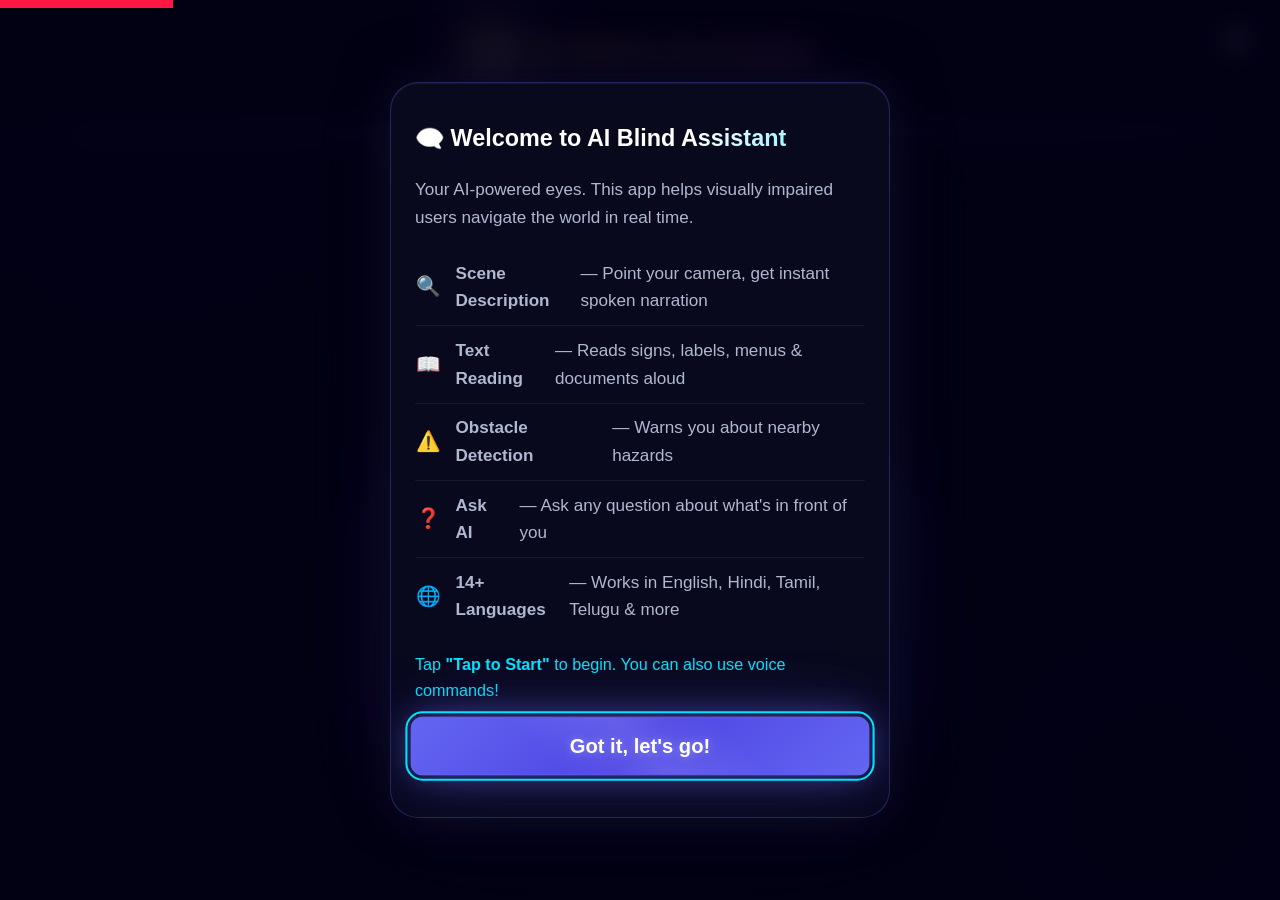
==== commit fe9cfca5: "Fix welcome list alignment, remove model info from settings" ====
--- a/public/index.html
+++ b/public/index.html
@@ -203,9 +203,6 @@
                 <p style="color:var(--text-dim);font-size:0.9rem;line-height:1.5">
                     <strong>AI Blind Assistant</strong> helps visually impaired users navigate the world using real-time AI vision. Point your camera at anything — the app describes scenes, reads text/signs, detects obstacles, and answers questions, all spoken aloud in 14+ languages.
                 </p>
-                <p style="color:var(--text-muted);font-size:0.8rem;margin-top:0.5rem">
-                    Built with Gemini, Llama & GPT-4o vision models.
-                </p>
             </div>
 
             <button id="btn-close-settings" class="btn btn-primary btn-block btn-lg">Done</button>
--- a/public/css/style.css
+++ b/public/css/style.css
@@ -965,11 +965,11 @@
 }
 
 .welcome-features li {
-    padding: 0.5rem 0;
+    padding: 0.6rem 0;
     border-bottom: 1px solid var(--border);
     display: flex;
-    align-items: baseline;
-    gap: 0.6rem;
+    align-items: center;
+    gap: 0.75rem;
 }
 
 .welcome-features li:last-child {
@@ -979,6 +979,8 @@
 .welcome-features li span {
     font-size: 1.1rem;
     flex-shrink: 0;
+    width: 1.5rem;
+    text-align: center;
 }
 
 .welcome-tip {
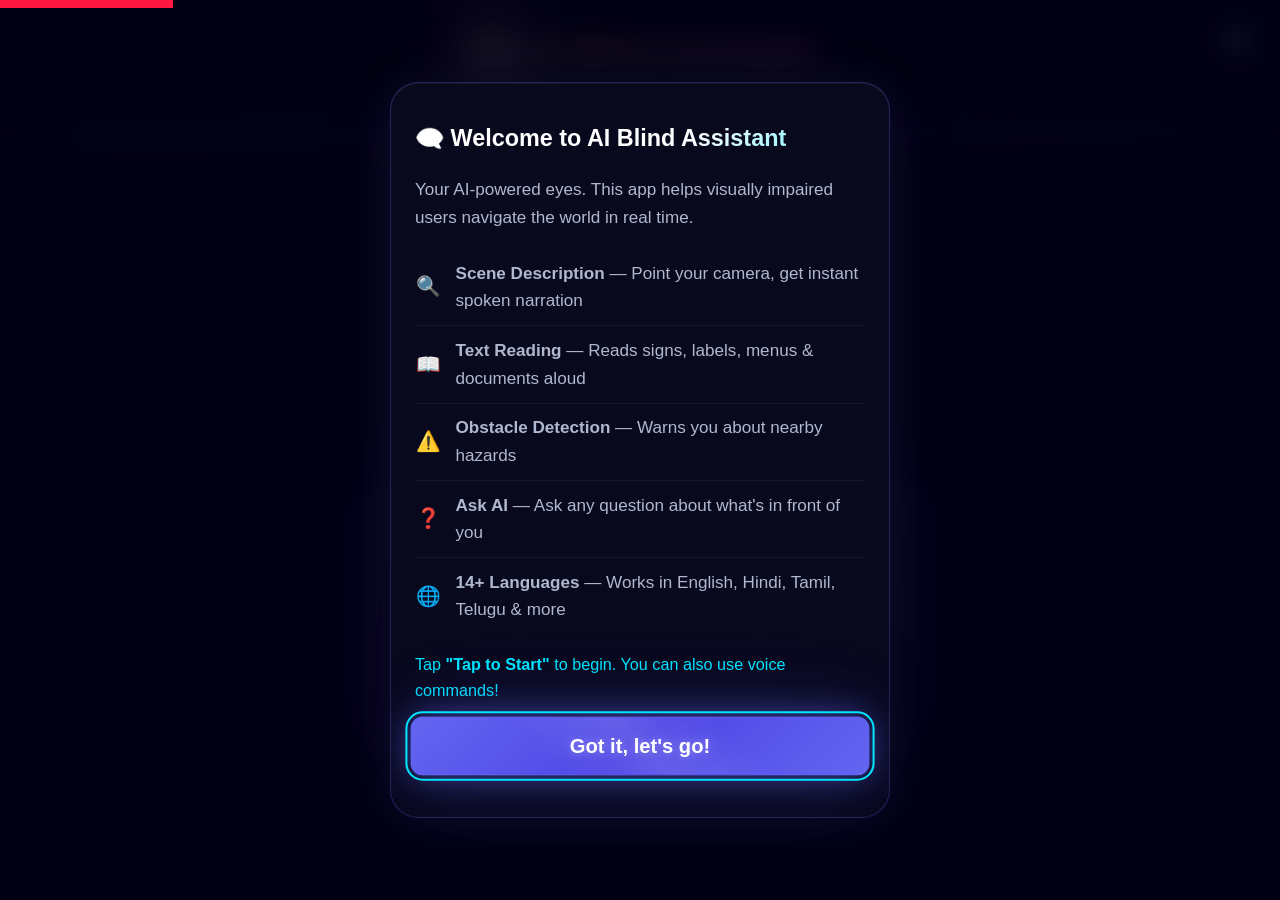
==== commit 431fd1ed: "Fix welcome features list - wrap text in div for proper flex alignment" ====
--- a/public/index.html
+++ b/public/index.html
@@ -217,11 +217,11 @@
             <div class="welcome-content">
                 <p>Your AI-powered eyes. This app helps visually impaired users navigate the world in real time.</p>
                 <ul class="welcome-features">
-                    <li><span aria-hidden="true">🔍</span> <strong>Scene Description</strong> — Point your camera, get instant spoken narration</li>
-                    <li><span aria-hidden="true">📖</span> <strong>Text Reading</strong> — Reads signs, labels, menus & documents aloud</li>
-                    <li><span aria-hidden="true">⚠️</span> <strong>Obstacle Detection</strong> — Warns you about nearby hazards</li>
-                    <li><span aria-hidden="true">❓</span> <strong>Ask AI</strong> — Ask any question about what's in front of you</li>
-                    <li><span aria-hidden="true">🌐</span> <strong>14+ Languages</strong> — Works in English, Hindi, Tamil, Telugu & more</li>
+                    <li><span aria-hidden="true">🔍</span><div><strong>Scene Description</strong> — Point your camera, get instant spoken narration</div></li>
+                    <li><span aria-hidden="true">📖</span><div><strong>Text Reading</strong> — Reads signs, labels, menus & documents aloud</div></li>
+                    <li><span aria-hidden="true">⚠️</span><div><strong>Obstacle Detection</strong> — Warns you about nearby hazards</div></li>
+                    <li><span aria-hidden="true">❓</span><div><strong>Ask AI</strong> — Ask any question about what's in front of you</div></li>
+                    <li><span aria-hidden="true">🌐</span><div><strong>14+ Languages</strong> — Works in English, Hindi, Tamil, Telugu & more</div></li>
                 </ul>
                 <p class="welcome-tip">Tap <strong>"Tap to Start"</strong> to begin. You can also use voice commands!</p>
             </div>
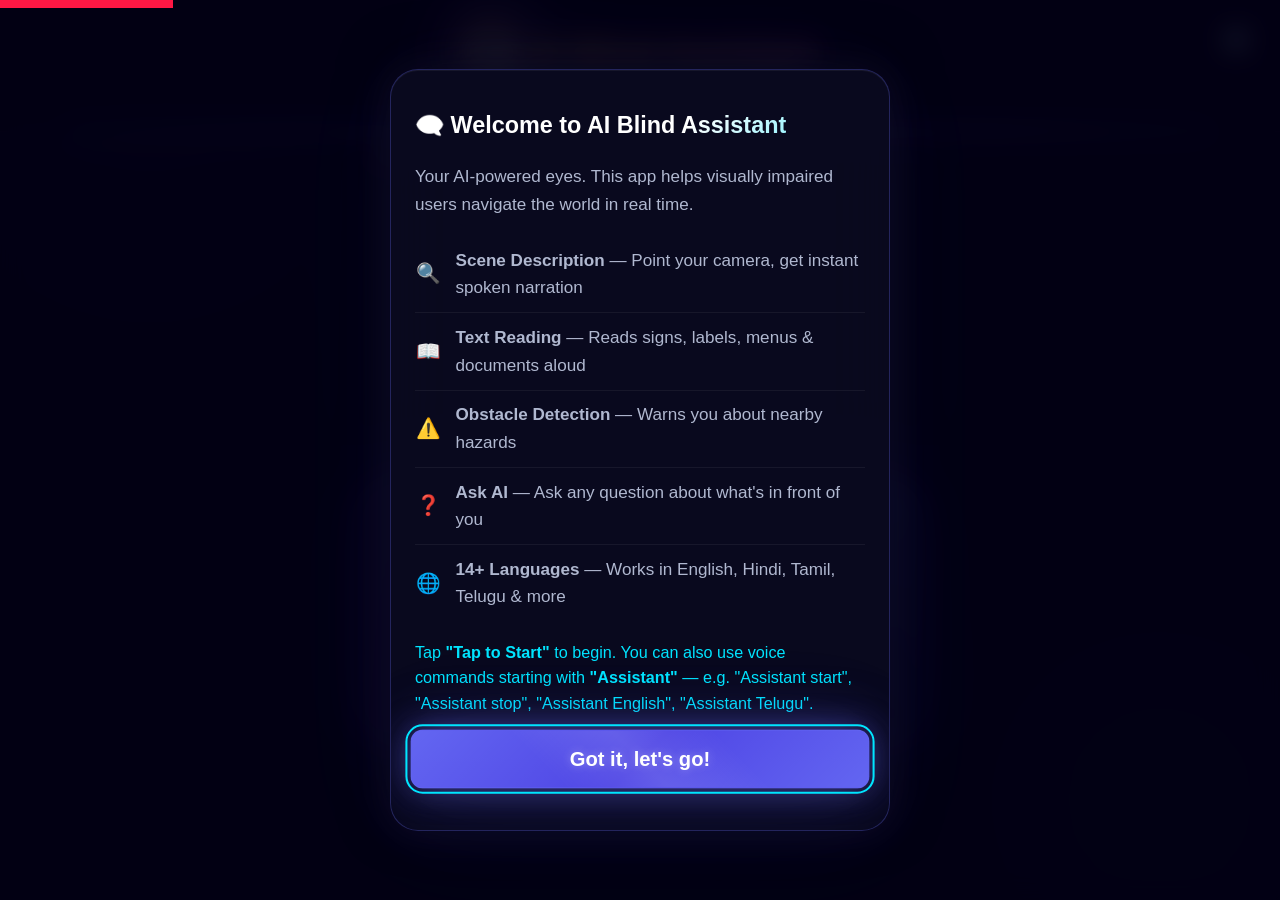
==== commit 1235f9db: "Update welcome tip with voice command examples" ====
--- a/public/index.html
+++ b/public/index.html
@@ -223,7 +223,7 @@
                     <li><span aria-hidden="true">❓</span><div><strong>Ask AI</strong> — Ask any question about what's in front of you</div></li>
                     <li><span aria-hidden="true">🌐</span><div><strong>14+ Languages</strong> — Works in English, Hindi, Tamil, Telugu & more</div></li>
                 </ul>
-                <p class="welcome-tip">Tap <strong>"Tap to Start"</strong> to begin. You can also use voice commands!</p>
+                <p class="welcome-tip">Tap <strong>"Tap to Start"</strong> to begin. You can also use voice commands starting with <strong>"Assistant"</strong> — e.g. "Assistant start", "Assistant stop", "Assistant English", "Assistant Telugu".</p>
             </div>
             <button id="btn-close-welcome" class="btn btn-primary btn-block btn-lg">Got it, let's go!</button>
         </div>
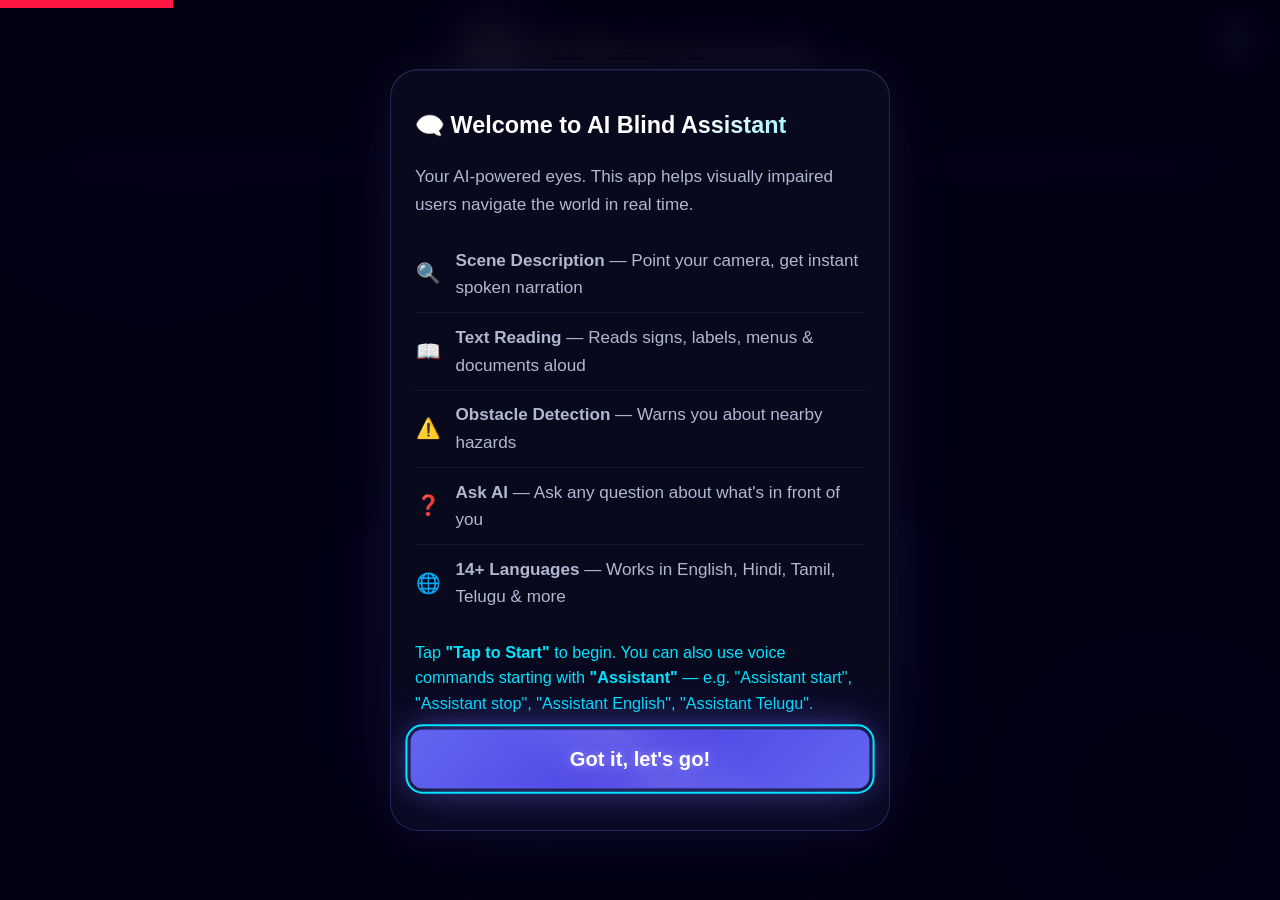
==== commit ef5335db: "Add ProductArena Semi-Finalist badge to header" ====
--- a/public/index.html
+++ b/public/index.html
@@ -10,6 +10,8 @@
 
       gtag('config', 'G-GV0S8DS3LZ');
     </script>
+    <script async src="https://pagead2.googlesyndication.com/pagead/js/adsbygoogle.js?client=ca-pub-2835350083353400"
+         crossorigin="anonymous"></script>
     <meta charset="UTF-8">
     <meta name="viewport" content="width=device-width, initial-scale=1.0, maximum-scale=1.0, user-scalable=no">
     <meta name="description" content="AI Blind Assistant - Live scene narration and obstacle detection for visually impaired users">
@@ -46,6 +48,9 @@
             <button id="btn-settings" class="btn-icon" aria-label="Open settings">⚙️</button>
         </div>
         <p class="subtitle">Real-time AI vision • 14+ languages</p>
+        <a href="https://www.productarena.net/product/ai-blind-assistant" target="_blank" rel="noopener noreferrer" style="display:inline-block;margin-top:8px;">
+            <img src="https://www.productarena.net/badge/ai-blind-assistant?theme=light" alt="Semi-Finalist on ProductArena – AI Blind Assistant" width="280" height="76" />
+        </a>
     </header>
 
     <!-- Main -->
